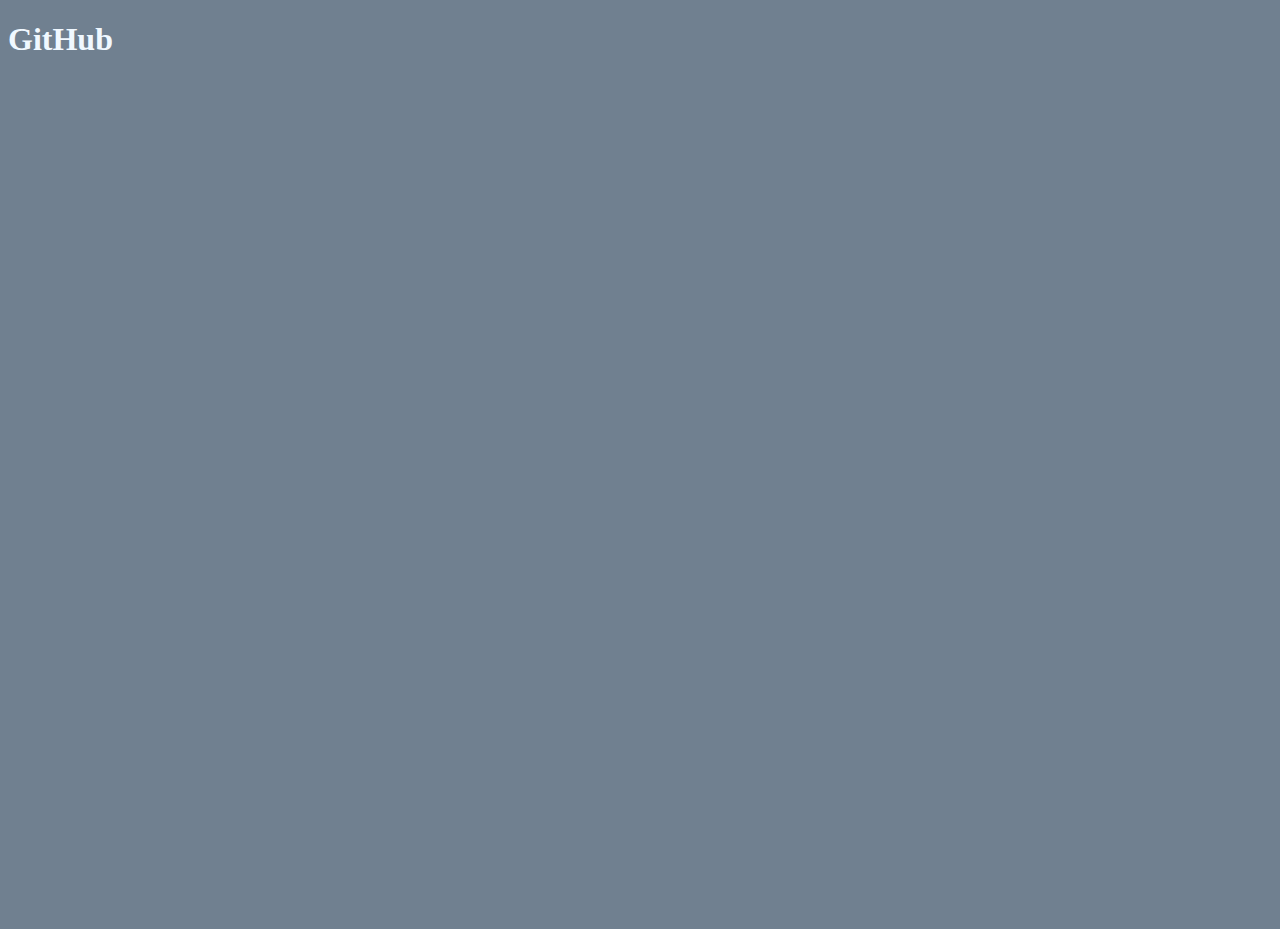
==== index.html @ 40336f4d "tok htmlfil ut av htmlfolder" ====
<!DOCTYPE html>
<html lang="en">
<head>
    <meta charset="UTF-8">
    <title>First Demo</title>
    <link rel="stylesheet" href="../css/style.css">
</head>
<body>


<div class="a-little-box">
    <h1>GitHub</h1>
        <a href="../resources/git%20cheat%20sheet.pdf"><h3>Cheat Sheet</h3></a>
</div>
</body>
</html>
---- css/style.css ----
body {
    background-color: slategrey;
    color: aliceblue;
    width: 100vw;
    height: 100vh;
}

button {
    background-color: aliceblue;
    border:none;
    border-radius: 5px;
}

a {
    color: slategrey;
}
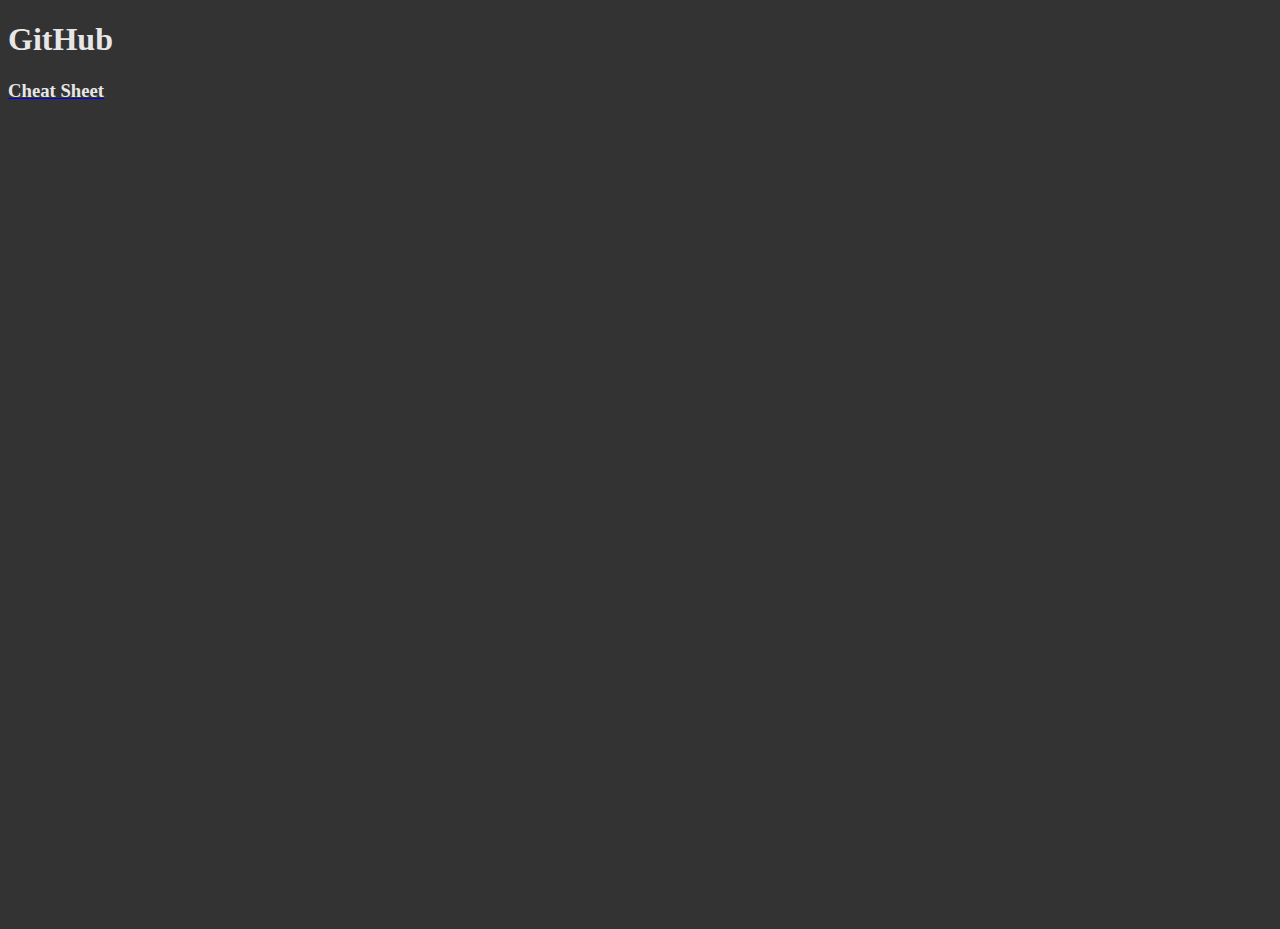
==== commit 9d31ac8f: "added domain to readme" ====
--- a/index.html
+++ b/index.html
@@ -3,14 +3,19 @@
 <head>
     <meta charset="UTF-8">
     <title>First Demo</title>
-    <link rel="stylesheet" href="../css/style.css">
+
+    <link rel="icon" href="data:image/svg+xml,
+    <svg xmlns=%22http://www.w3.org/2000/svg%22 viewBox=%220 0 100 100%22>
+    <text y=%22.9em%22 font-size=%2290%22> 👩🏽‍💻 </text></svg>">
+
+    <link rel="stylesheet" href="css/style.css">
 </head>
 <body>
-
+<!-- 👩🏽‍💻  ❇️  ☯️   🦩    🦨   👩🏽‍🎓   👩🏽‍💼   👩🏽‍🏫   👩🏽‍🔬   👸🏽    👩🏽‍⚕️    🕵🏽‍♀️-->
 
 <div class="a-little-box">
     <h1>GitHub</h1>
-        <a href="../resources/git%20cheat%20sheet.pdf"><h3>Cheat Sheet</h3></a>
+        <a href="resources/git%20cheat%20sheet.pdf"><h3>Cheat Sheet</h3></a>
 </div>
 </body>
 </html>--- a/css/style.css
+++ b/css/style.css
@@ -1,18 +1,14 @@
 body {
-    background-color: slategrey;
-    color: aliceblue;
+    background-color: #333333;
+    color: #E7E7E7;
     width: 100vw;
     height: 100vh;
 }
 
-button {
-    background-color: aliceblue;
-    border:none;
-    border-radius: 5px;
-}
-
-a {
-    color: slategrey;
+a h3 {
+    width: 120px;
+    color: #E7E7E7;
 }
 
 
+
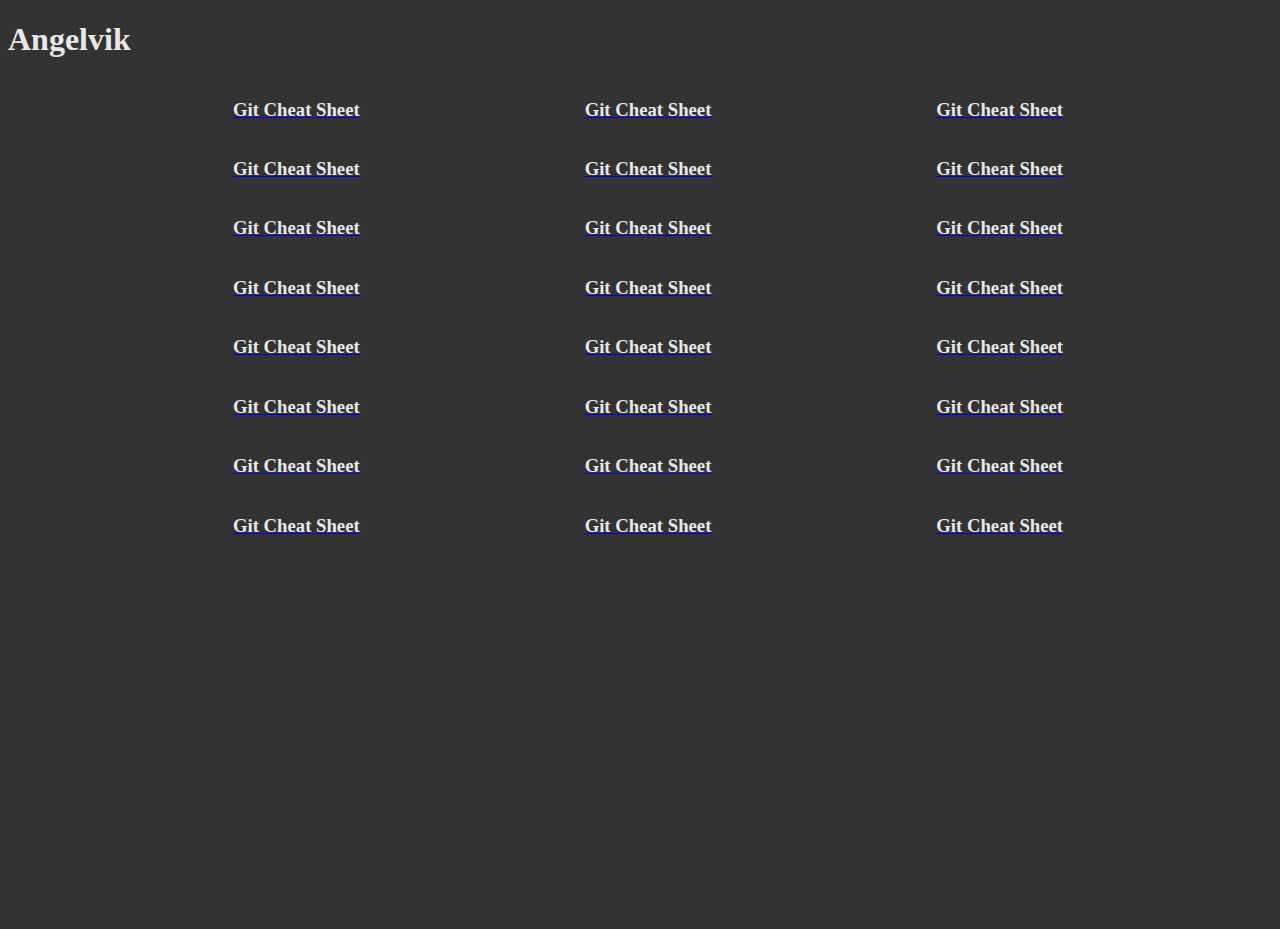
==== commit e8c4f697: "added domain to readme" ====
--- a/index.html
+++ b/index.html
@@ -2,7 +2,7 @@
 <html lang="en">
 <head>
     <meta charset="UTF-8">
-    <title>First Demo</title>
+    <title>Angelvik</title>
 
     <link rel="icon" href="data:image/svg+xml,
     <svg xmlns=%22http://www.w3.org/2000/svg%22 viewBox=%220 0 100 100%22>
@@ -13,9 +13,55 @@
 <body>
 <!-- 👩🏽‍💻  ❇️  ☯️   🦩    🦨   👩🏽‍🎓   👩🏽‍💼   👩🏽‍🏫   👩🏽‍🔬   👸🏽    👩🏽‍⚕️    🕵🏽‍♀️-->
 
+<h1>Angelvik</h1>
+
 <div class="a-little-box">
-    <h1>GitHub</h1>
-        <a href="resources/git%20cheat%20sheet.pdf"><h3>Cheat Sheet</h3></a>
+    <a href="resources/git%20cheat%20sheet.pdf"><h3>Git Cheat Sheet</h3></a>
+    <a href="resources/git%20cheat%20sheet.pdf"><h3>Git Cheat Sheet</h3></a>
+    <a href="resources/git%20cheat%20sheet.pdf"><h3>Git Cheat Sheet</h3></a>
 </div>
+
+<div class="a-little-box">
+    <a href="resources/git%20cheat%20sheet.pdf"><h3>Git Cheat Sheet</h3></a>
+    <a href="resources/git%20cheat%20sheet.pdf"><h3>Git Cheat Sheet</h3></a>
+    <a href="resources/git%20cheat%20sheet.pdf"><h3>Git Cheat Sheet</h3></a>
+</div>
+
+<div class="a-little-box">
+    <a href="resources/git%20cheat%20sheet.pdf"><h3>Git Cheat Sheet</h3></a>
+    <a href="resources/git%20cheat%20sheet.pdf"><h3>Git Cheat Sheet</h3></a>
+    <a href="resources/git%20cheat%20sheet.pdf"><h3>Git Cheat Sheet</h3></a>
+</div>
+
+<div class="a-little-box">
+    <a href="resources/git%20cheat%20sheet.pdf"><h3>Git Cheat Sheet</h3></a>
+    <a href="resources/git%20cheat%20sheet.pdf"><h3>Git Cheat Sheet</h3></a>
+    <a href="resources/git%20cheat%20sheet.pdf"><h3>Git Cheat Sheet</h3></a>
+</div>
+
+<div class="a-little-box">
+    <a href="resources/git%20cheat%20sheet.pdf"><h3>Git Cheat Sheet</h3></a>
+    <a href="resources/git%20cheat%20sheet.pdf"><h3>Git Cheat Sheet</h3></a>
+    <a href="resources/git%20cheat%20sheet.pdf"><h3>Git Cheat Sheet</h3></a>
+</div>
+
+<div class="a-little-box">
+    <a href="resources/git%20cheat%20sheet.pdf"><h3>Git Cheat Sheet</h3></a>
+    <a href="resources/git%20cheat%20sheet.pdf"><h3>Git Cheat Sheet</h3></a>
+    <a href="resources/git%20cheat%20sheet.pdf"><h3>Git Cheat Sheet</h3></a>
+</div>
+
+<div class="a-little-box">
+    <a href="resources/git%20cheat%20sheet.pdf"><h3>Git Cheat Sheet</h3></a>
+    <a href="resources/git%20cheat%20sheet.pdf"><h3>Git Cheat Sheet</h3></a>
+    <a href="resources/git%20cheat%20sheet.pdf"><h3>Git Cheat Sheet</h3></a>
+</div>
+
+<div class="a-little-box">
+    <a href="resources/git%20cheat%20sheet.pdf"><h3>Git Cheat Sheet</h3></a>
+    <a href="resources/git%20cheat%20sheet.pdf"><h3>Git Cheat Sheet</h3></a>
+    <a href="resources/git%20cheat%20sheet.pdf"><h3>Git Cheat Sheet</h3></a>
+</div>
+
 </body>
 </html>--- a/css/style.css
+++ b/css/style.css
@@ -5,8 +5,12 @@
     height: 100vh;
 }
 
+.a-little-box {
+    display: flex;
+justify-content: space-evenly;
+}
+
 a h3 {
-    width: 120px;
     color: #E7E7E7;
 }
 
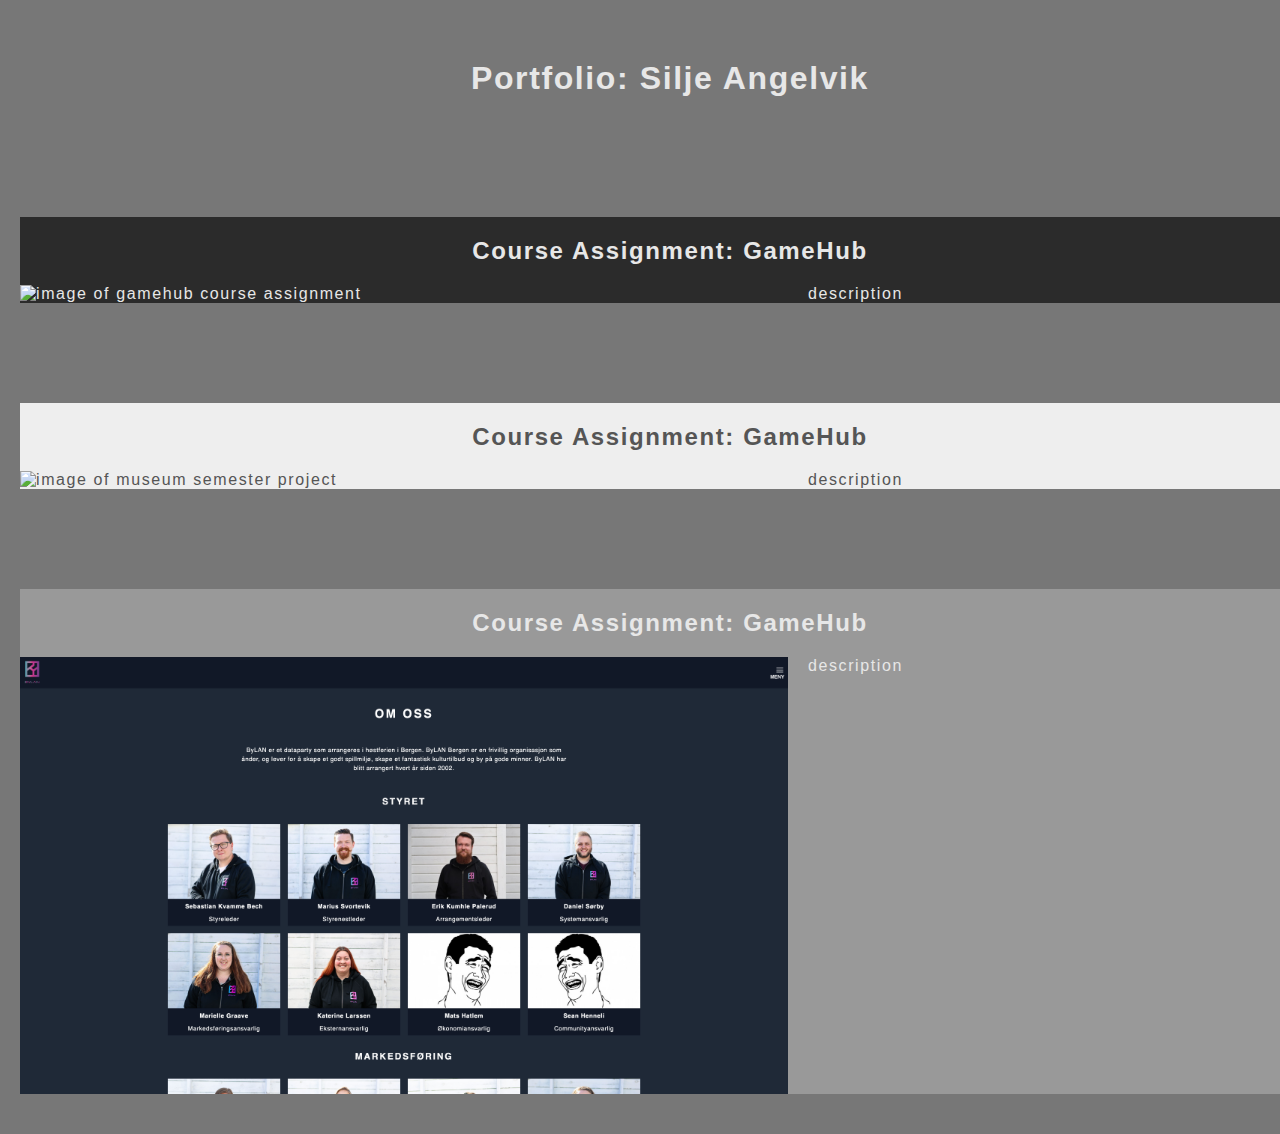
==== commit d81c0a03: "added domain to readme" ====
--- a/index.html
+++ b/index.html
@@ -13,54 +13,31 @@
 <body>
 <!-- 👩🏽‍💻  ❇️  ☯️   🦩    🦨   👩🏽‍🎓   👩🏽‍💼   👩🏽‍🏫   👩🏽‍🔬   👸🏽    👩🏽‍⚕️    🕵🏽‍♀️-->
 
-<h1>Angelvik</h1>
+<h1>Portfolio: Silje Angelvik</h1>
 
-<div class="a-little-box">
-    <a href="resources/git%20cheat%20sheet.pdf"><h3>Git Cheat Sheet</h3></a>
-    <a href="resources/git%20cheat%20sheet.pdf"><h3>Git Cheat Sheet</h3></a>
-    <a href="resources/git%20cheat%20sheet.pdf"><h3>Git Cheat Sheet</h3></a>
+<div class="wrapper">
+    <h2>Course Assignment: <a href="https://gamehub-course-assignment.netlify.app/index.html">GameHub</a></h2>
+    <div class="row">
+        <img src="media/CAgamehub.png" alt="image of gamehub course assignment">
+        <div>description</div>
+    </div>
 </div>
 
-<div class="a-little-box">
-    <a href="resources/git%20cheat%20sheet.pdf"><h3>Git Cheat Sheet</h3></a>
-    <a href="resources/git%20cheat%20sheet.pdf"><h3>Git Cheat Sheet</h3></a>
-    <a href="resources/git%20cheat%20sheet.pdf"><h3>Git Cheat Sheet</h3></a>
+<div class="wrapper">
+    <h2>Course Assignment: <a href="https://gamehub-course-assignment.netlify.app/index.html">GameHub</a></h2>
+    <div class="row">
+        <img src="media/SPmuseum.png" alt="image of museum semester project">
+        <div>description</div>
+    </div>
 </div>
 
-<div class="a-little-box">
-    <a href="resources/git%20cheat%20sheet.pdf"><h3>Git Cheat Sheet</h3></a>
-    <a href="resources/git%20cheat%20sheet.pdf"><h3>Git Cheat Sheet</h3></a>
-    <a href="resources/git%20cheat%20sheet.pdf"><h3>Git Cheat Sheet</h3></a>
-</div>
 
-<div class="a-little-box">
-    <a href="resources/git%20cheat%20sheet.pdf"><h3>Git Cheat Sheet</h3></a>
-    <a href="resources/git%20cheat%20sheet.pdf"><h3>Git Cheat Sheet</h3></a>
-    <a href="resources/git%20cheat%20sheet.pdf"><h3>Git Cheat Sheet</h3></a>
-</div>
-
-<div class="a-little-box">
-    <a href="resources/git%20cheat%20sheet.pdf"><h3>Git Cheat Sheet</h3></a>
-    <a href="resources/git%20cheat%20sheet.pdf"><h3>Git Cheat Sheet</h3></a>
-    <a href="resources/git%20cheat%20sheet.pdf"><h3>Git Cheat Sheet</h3></a>
-</div>
-
-<div class="a-little-box">
-    <a href="resources/git%20cheat%20sheet.pdf"><h3>Git Cheat Sheet</h3></a>
-    <a href="resources/git%20cheat%20sheet.pdf"><h3>Git Cheat Sheet</h3></a>
-    <a href="resources/git%20cheat%20sheet.pdf"><h3>Git Cheat Sheet</h3></a>
-</div>
-
-<div class="a-little-box">
-    <a href="resources/git%20cheat%20sheet.pdf"><h3>Git Cheat Sheet</h3></a>
-    <a href="resources/git%20cheat%20sheet.pdf"><h3>Git Cheat Sheet</h3></a>
-    <a href="resources/git%20cheat%20sheet.pdf"><h3>Git Cheat Sheet</h3></a>
-</div>
-
-<div class="a-little-box">
-    <a href="resources/git%20cheat%20sheet.pdf"><h3>Git Cheat Sheet</h3></a>
-    <a href="resources/git%20cheat%20sheet.pdf"><h3>Git Cheat Sheet</h3></a>
-    <a href="resources/git%20cheat%20sheet.pdf"><h3>Git Cheat Sheet</h3></a>
+<div class="wrapper">
+    <h2>Course Assignment: <a href="https://gamehub-course-assignment.netlify.app/index.html">GameHub</a></h2>
+    <div class="row">
+        <img src="media/PEbylan.png" alt="image of bylan exam project">
+        <div>description</div>
+    </div>
 </div>
 
 </body>
--- a/css/style.css
+++ b/css/style.css
@@ -1,18 +1,63 @@
-body {
-    background-color: #333333;
-    color: #E7E7E7;
-    width: 100vw;
-    height: 100vh;
+:root {
+    --primaryFont: #e7e7e7;
+    --primaryBackground: #777;
+    --secondaryBackground: #2b2b2b;
+
+    --gamehubBackground: #2b2b2b;
+    --museumBackground: #eee;
+    --museumFont: #555;
+    --bylanBackground: #999;
 }
 
-.a-little-box {
-    display: flex;
-justify-content: space-evenly;
-}
-
-a h3 {
-    color: #E7E7E7;
+* {
+    margin:0; padding: 0;
+    /* border: 1px solid white; /**/
 }
 
 
+body {
+    background-color: var(--primaryBackground);
+    color: var(--primaryFont);
+    width: 100vw;
+    height: 100%;
+    margin: 0 auto;
+    padding: 40px 20px;
+    font-family: sans-serif;
+    letter-spacing: 0.1em;
+    display: flex;
+    flex-direction: column;
+    row-gap: 100px;
+    overflow-x: hidden;
+}
+h1,h2 { width: 100%; text-align: center; }
+h1,h2,h3,h4 { padding: 20px 10px; }
+a { color: #E7E7E7; text-decoration: none; }
+body .wrapper:nth-child(2) { background: var(--gamehubBackground); color: var(--primaryFont); }
+body .wrapper:nth-child(2) a { color: var(--primaryFont); }
+body .wrapper:nth-child(3) { background: var(--museumBackground); color: var(--museumFont); }
+body .wrapper:nth-child(3) a { color: var(--museumFont); }
+body .wrapper:nth-child(4) { background: var(--bylanBackground); color: var(--primaryFont); }
+body .wrapper:nth-child(4) a { color: var(--primaryFont); }
 
+
+.wrapper {
+    /* border:1px solid var(--primaryFont); /**/
+    max-width: 100%;
+    /* height: 100vh;/**/
+}
+
+.row {
+    display: flex;
+    flex-wrap: wrap;
+    justify-content: flex-start; /* horizontal */
+    /*align-items: center; /* vertical /**/
+    gap: 20px;
+}
+
+img {width: 60%; }
+div.row div {}
+
+
+@media screen and (max-width: 320px) {
+    div.row {}
+}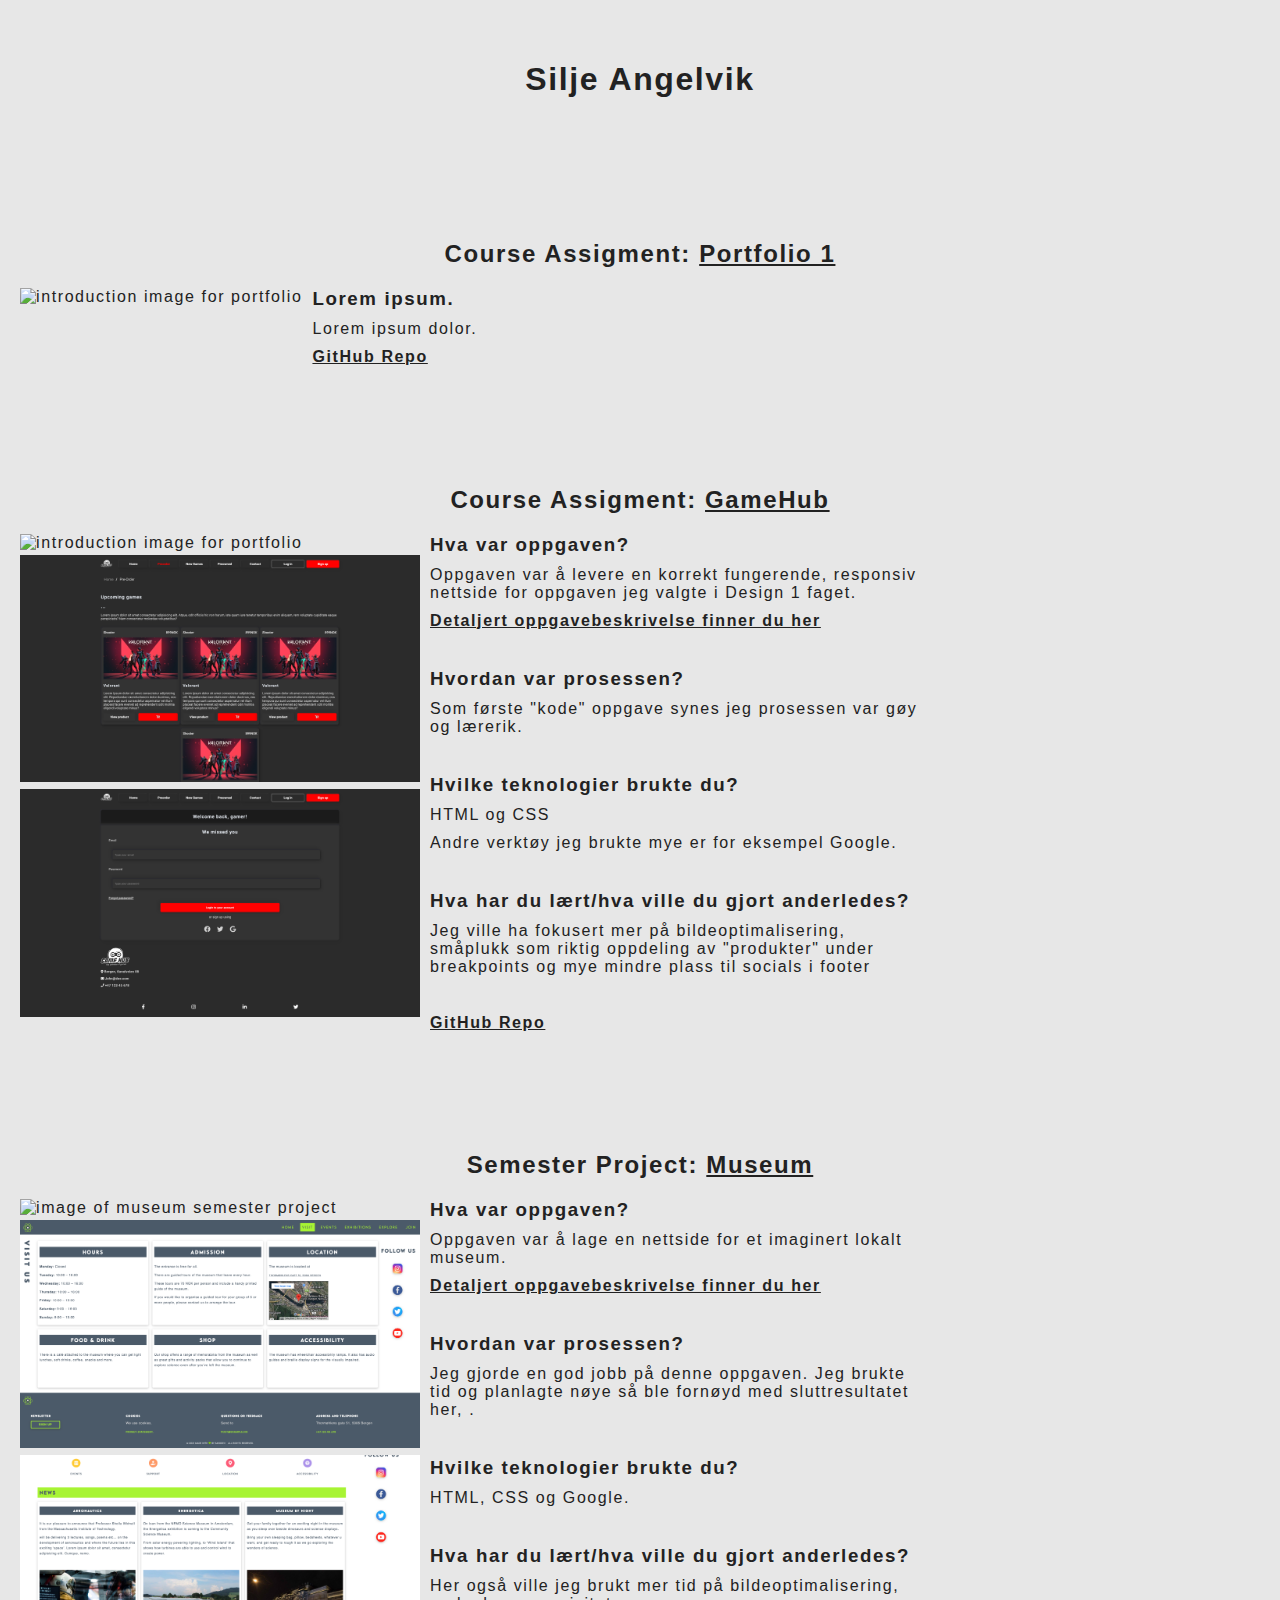
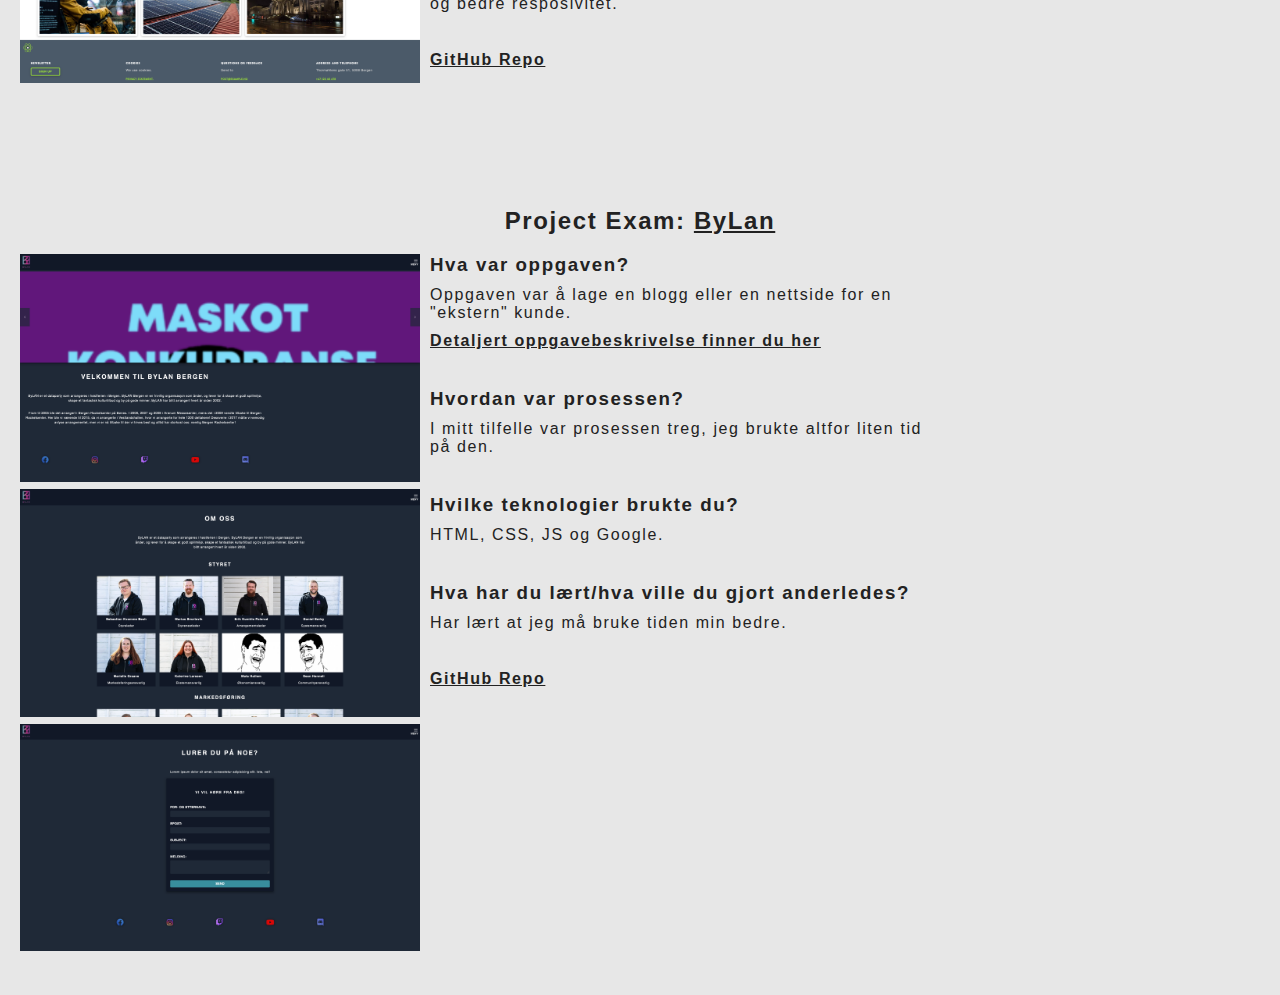
==== commit b3a3b128: "added previous projects and wrote about it" ====
--- a/index.html
+++ b/index.html
@@ -13,32 +13,142 @@
 <body>
 <!-- 👩🏽‍💻  ❇️  ☯️   🦩    🦨   👩🏽‍🎓   👩🏽‍💼   👩🏽‍🏫   👩🏽‍🔬   👸🏽    👩🏽‍⚕️    🕵🏽‍♀️-->
 
-<h1>Portfolio: Silje Angelvik</h1>
-
+<h1>Silje Angelvik</h1>
 <div class="wrapper">
-    <h2>Course Assignment: <a href="https://gamehub-course-assignment.netlify.app/index.html">GameHub</a></h2>
+    <h2>Course Assigment: <a href="">Portfolio 1</a></h2>
     <div class="row">
-        <img src="media/CAgamehub.png" alt="image of gamehub course assignment">
-        <div>description</div>
-    </div>
-</div>
-
-<div class="wrapper">
-    <h2>Course Assignment: <a href="https://gamehub-course-assignment.netlify.app/index.html">GameHub</a></h2>
-    <div class="row">
-        <img src="media/SPmuseum.png" alt="image of museum semester project">
-        <div>description</div>
+       <div class="col">
+           <picture> <!-- 1280 x 855 -->
+               <source srcset="https://cdn.pixabay.com/photo/2022/04/07/17/56/ocean-7118082_1280.jpg">
+               <img src="https://cdn.pixabay.com/photo/2022/04/07/17/56/ocean-7118082_1280.jpg" alt="introduction image for portfolio"/>
+           </picture>
+       </div>
+        <div class="col">
+            <h3>Lorem ipsum.</h3>
+            <p>Lorem ipsum dolor.</p>
+            <p><a href="https://github.com/siljeangelvik/demo-290921">GitHub Repo</a></p>
+        </div>
     </div>
 </div>
 
 
 <div class="wrapper">
-    <h2>Course Assignment: <a href="https://gamehub-course-assignment.netlify.app/index.html">GameHub</a></h2>
+    <h2>Course Assigment: <a href="https://gamehub-course-assignment.netlify.app/index.html">GameHub</a></h2>
     <div class="row">
-        <img src="media/PEbylan.png" alt="image of bylan exam project">
-        <div>description</div>
+        <div class="col">
+            <picture> <!-- 1280 x 855 -->
+                <source srcset="media/CAgamehub.png">
+                <img src="media/CAgamehub.png"
+                     alt="introduction image for portfolio"/>
+            </picture>
+            <picture> <!-- 1280 x 855 -->
+                <source srcset="media/CAgamehub1.png">
+                <img src="media/CAgamehub1.png"
+                     alt="introduction image for portfolio"/>
+            </picture>
+            <picture> <!-- 1280 x 855 -->
+                <source srcset="media/CAgamehub2.png">
+                <img src="media/CAgamehub2.png"
+                     alt="introduction image for portfolio"/>
+            </picture>
+        </div>
+        <div class="col">
+            <h3>Hva var oppgaven?</h3>
+            <p>Oppgaven var å levere en korrekt fungerende,
+                responsiv nettside for oppgaven jeg valgte i Design 1 faget.</p>
+            <p><a href="https://cloudplayer-eu.bravais.com/preview?p=kRTsMajAj4PrGZy5Sgp1gf6f0DZsjMMOZqafYdE3WuXQ9hYhvgzZMTlfH3hXCs4vDAel0m1nylLnUliVB5d/vGQtTeuS5X%20L5sFlGgE7ssUM0U5AluDe7FoJGXU4VRRKSYS0JsBIjaEL4egUXyxNNQ2FiEb60L5Z5PL73Fdd3sC91V3T/lCluNQWkb8ylM/xWhhGBU5P9rXvHM3tPmoR13xsGVVc3UKqZHkeQZm6b3u%20tE8/eUCR/pm9vSvXQL5g/THC1SFMOu6Vj3mZ6cMB0Rg3usameyOAIiziDFYtTCoqMAsIqaBWIm0CUSpxUnNH5q21qj0DwngeDCnB8KxBiIATyKFnwgqREwBZV2/hBJaufUYREUXPW1Ibmz6kT1OUcKZ5p%20QoG9QfkcEVEVauE9LWs82sSr6LmlIsYFeha8rh0DdbQazJ2H91CWmjBnOdPLqtNkpLtaMBALYt5GXiX6Ni%20koUi5ujITzs6mXEFbh40eiff1lRNBxCiLHy7QGw7LPpSnu22qJB8ySV1vmq4mJoqwB29uzxurnQ3kJvzfBQVlx1eUJDAztmX2A2K45CGXjDiM1bY5Q0uVnMO9JyApT4NWfDwcdylKwvNEH8jbbyVtlN/GhJxp85KpOn3S25Givl%20HAEQfsyZsiWp4gjYMi9z%20TNak6SM6ky/AtT8pfep2IUgofY7WOtq/emIVQEFvnmQOSUxg9T6UbUCRg2ljdLPTyDpTM3%20iH1OUR5i7dzFksewlRtgwY95pB52cejUVQpKDuRlfQSWrm4jqQhGj16iDEhiFP8GA0SzIxqVqy0%20b/edaZQoDm8sThjJUMLM6ky/AtT8pe%204Cs6yid0KHD0VAlLE7JmAqpquHNDxDMdQeGILvljJ5xa47GFWJhWYcWVeLN47nYMjrkruxKjrzOpMvwLU/KXztVTSUr2w5BaosayiigVFS/KAfaLFcb5xlLCeDBOX1Ug23wzJFB/MN4G7Dx4QSlTcPRUCUsTsmY5cGuWBIgDicikfFtCPvARt6AXMmSIgB7cOhD7D2459MRcv6lHDlir&lastCDSsessionCheck=1654768973255&lastCDSsessionCheck=1654865596729">Detaljert oppgavebeskrivelse finner du her</a></p>
+            &nbsp;
+            <h3>Hvordan var prosessen?</h3>
+            <p>Som første "kode" oppgave synes jeg prosessen var gøy og lærerik.</p>
+            &nbsp;
+            <h3>Hvilke teknologier brukte du?</h3>
+            <p>HTML og CSS</p>
+            <p>Andre verktøy jeg brukte mye er for eksempel Google.</p>
+            &nbsp;
+            <h3>Hva har du lært/hva ville du gjort anderledes? </h3>
+            <p>Jeg ville ha fokusert mer på bildeoptimalisering, småplukk som riktig oppdeling av "produkter" under breakpoints og mye mindre plass til socials i footer  </p>
+            &nbsp;
+            <p><a href="https://github.com/siljeangelvik/gamehub-caas">GitHub Repo</a></p>
+        </div>
     </div>
 </div>
 
+
+<div class="wrapper">
+    <h2>Semester Project: <a href="https://semesterproject-exam.netlify.app/">Museum</a></h2>
+    <div class="row">
+        <div class="col">
+            <picture> <!-- 1280 x 855 -->
+                <source srcset="media/SPmuseum.png">
+                <img src="media/SPmuseum.png" alt="image of museum semester project" />
+            </picture>
+            <picture> <!-- 1280 x 855 -->
+                <source srcset="media/SPmuseum1.png">
+                <img src="media/SPmuseum1.png" alt="image of museum semester project" />
+            </picture>
+            <picture> <!-- 1280 x 855 -->
+                <source srcset="media/SPmuseum2.png">
+                <img src="media/SPmuseum2.png" alt="image of museum semester project" />
+            </picture>
+        </div>
+
+        <div class="col">
+            <h3>Hva var oppgaven?</h3>
+            <p>Oppgaven var å lage en nettside for et imaginert lokalt museum.</p>
+            <p><a href="https://cdn.discordapp.com/attachments/872021496938254376/968442625642352690/README.pdf">Detaljert oppgavebeskrivelse finner du her</a></p>
+            &nbsp;
+            <h3>Hvordan var prosessen?</h3>
+            <p>Jeg gjorde en god jobb på denne oppgaven. Jeg brukte tid og planlagte nøye så ble fornøyd med sluttresultatet her, .</p>
+            &nbsp;
+            <h3>Hvilke teknologier brukte du?</h3>
+            <p>HTML, CSS og Google.</p>
+            &nbsp;
+            <h3>Hva har du lært/hva ville du gjort anderledes? </h3>
+            <p>Her også ville jeg brukt mer tid på bildeoptimalisering, og bedre resposivitet.</p>
+            &nbsp;
+            <p><a href="https://github.com/siljeangelvik/science-museum">GitHub Repo</a></p>
+        </div>
+    </div>
+</div>
+
+<div class="wrapper">
+    <h2>Project Exam: <a href="https://exam1-bylan.netlify.app/index.html">ByLan</a></h2>
+    <div class="row">
+        <div class="col">
+            <picture> <!-- 1280 x 855 -->
+                <source srcset="media/PEbylan.png">
+                <img src="media/PEbylan.png" alt="image of bylan exam project" />
+            </picture>
+            <picture> <!-- 1280 x 855 -->
+                <source srcset="media/PEbylan1.png">
+                <img src="media/PEbylan1.png" alt="image of bylan exam project" />
+            </picture>
+            <picture> <!-- 1280 x 855 -->
+                <source srcset="media/PEbylan2.png">
+                <img src="media/PEbylan2.png" alt="image of bylan exam project" />
+            </picture>
+        </div>
+
+        <div class="col">
+            <h3>Hva var oppgaven?</h3>
+            <p>Oppgaven var å lage en blogg eller en nettside for en "ekstern" kunde.</p>
+            <p><a href="https://cdn.discordapp.com/attachments/872021496938254376/968442625642352690/README.pdf">Detaljert oppgavebeskrivelse finner du her</a></p>
+            &nbsp;
+            <h3>Hvordan var prosessen?</h3>
+            <p>I mitt tilfelle var prosessen treg, jeg brukte altfor liten tid på den.</p>
+            &nbsp;
+            <h3>Hvilke teknologier brukte du?</h3>
+            <p>HTML, CSS, JS og Google.</p>
+            &nbsp;
+            <h3>Hva har du lært/hva ville du gjort anderledes? </h3>
+            <p>Har lært at jeg må bruke tiden min bedre.</p>
+            &nbsp;
+            <p><a href="https://github.com/siljeangelvik/bylan-exam">GitHub Repo</a></p>
+        </div>
+    </div>
+</div>
+
+
+
 </body>
 </html>--- a/css/style.css
+++ b/css/style.css
@@ -1,26 +1,21 @@
+/* @formatter:off */
 :root {
-    --primaryFont: #e7e7e7;
-    --primaryBackground: #777;
-    --secondaryBackground: #2b2b2b;
+    --primaryFont: #222;
+    --primaryBackground: #e7e7e7;
 
-    --gamehubBackground: #2b2b2b;
-    --museumBackground: #eee;
+    --gamehubBackground: #222;
+    --museumBackground: #4c5a69;
     --museumFont: #555;
-    --bylanBackground: #999;
+    --bylanBackground: #111827;
 }
 
-* {
-    margin:0; padding: 0;
-    /* border: 1px solid white; /**/
-}
-
-
+* { margin: 0; padding: 0;  /* border: 1px solid white; /**/ }
 body {
+    max-width: 640px;
+    height: 100%;
+    margin: 0 auto;
     background-color: var(--primaryBackground);
     color: var(--primaryFont);
-    width: 100vw;
-    height: 100%;
-    margin: 0 auto;
     padding: 40px 20px;
     font-family: sans-serif;
     letter-spacing: 0.1em;
@@ -29,35 +24,72 @@
     row-gap: 100px;
     overflow-x: hidden;
 }
-h1,h2 { width: 100%; text-align: center; }
-h1,h2,h3,h4 { padding: 20px 10px; }
-a { color: #E7E7E7; text-decoration: none; }
-body .wrapper:nth-child(2) { background: var(--gamehubBackground); color: var(--primaryFont); }
-body .wrapper:nth-child(2) a { color: var(--primaryFont); }
-body .wrapper:nth-child(3) { background: var(--museumBackground); color: var(--museumFont); }
-body .wrapper:nth-child(3) a { color: var(--museumFont); }
-body .wrapper:nth-child(4) { background: var(--bylanBackground); color: var(--primaryFont); }
-body .wrapper:nth-child(4) a { color: var(--primaryFont); }
+
+section { display: flex; flex-direction: column; gap:120px;}
+a { text-decoration: none; font-weight: bold; }
+a, p { color: var(--primaryFont); }
+p { font-size: 16px;  /* max-width: 350px; /**/ }
+h1,h2  { text-align: center; /**/ }
+h1, h2, h3, h4, h5, h6 { display: block; font-weight: bold; }
+
+h1 { font-size: 2em; margin: 0.67em 0; }
+h2 { font-size: 1.5em; margin: 0.83em 0; }
+h3 { font-size: 1.17em; /* margin: 1em 0; /**/ }
+h4 { font-size: 1em; margin: 1.33em 0; }
+h5 { font-size: .83em; margin: 1.67em 0; }
+h6 { font-size: .67em; margin: 2.33em 0; }
+
+.wrapper { max-width: 100%; }
+
+/*
+.wrapper:nth-child(3) { background: var(--gamehubBackground); }
+.wrapper:nth-child(4) { background: var(--museumBackground); }
+.wrapper:nth-child(5) { background: var(--bylanBackground); }
+/**/
+.wrapper a { text-decoration: underline var(--primaryFont); }
+.wrapper:nth-child(3), .wrapper:nth-child(3) a,
+.wrapper:nth-child(4), .wrapper:nth-child(4) a,
+.wrapper:nth-child(5), .wrapper:nth-child(5) a { color: var(--primaryFont); }
 
 
-.wrapper {
-    /* border:1px solid var(--primaryFont); /**/
+.row { display: flex; flex-wrap: wrap;
+    /* justify-content: center; /* horizontal */
+    /* align-items: center; /* vertical /**/
     max-width: 100%;
-    /* height: 100vh;/**/
+}
+.row img { max-width: 200px; max-height: 100px; }
+
+.col:last-child {
+    display: flex;
+    flex-direction: column;
+    flex-wrap: nowrap;
+    gap: 10px;
 }
 
-.row {
+.col:first-child {
     display: flex;
-    flex-wrap: wrap;
-    justify-content: flex-start; /* horizontal */
-    /*align-items: center; /* vertical /**/
-    gap: 20px;
+    flex-direction: row;
+    gap: 3px;
 }
 
-img {width: 60%; }
-div.row div {}
+@media screen and (min-width: 600px) {
+    body { max-width: 1280px; }
+    .row {justify-items: baseline; }
+    .row img { max-width: 400px; max-height: 300px; }
+    .col:first-child { flex-direction: column; }
+    .row .col:last-child { max-width: 40%; padding-left: 10px; }
+}
 
+/*
+.col {
+    display: flex;
+    flex-direction: column;
+    gap: 30px 10px;
+    max-width: 100%;
+}
 
-@media screen and (max-width: 320px) {
-    div.row {}
-}+.box .col p, .box .col ul { max-width: fit-content; }
+.box .row { display: flex; flex-wrap: wrap; justify-content: center; }
+
+ul { display: flex; flex-direction: column; gap: 8px 0; }
+ul,li { text-decoration: none; list-style-type: none; }
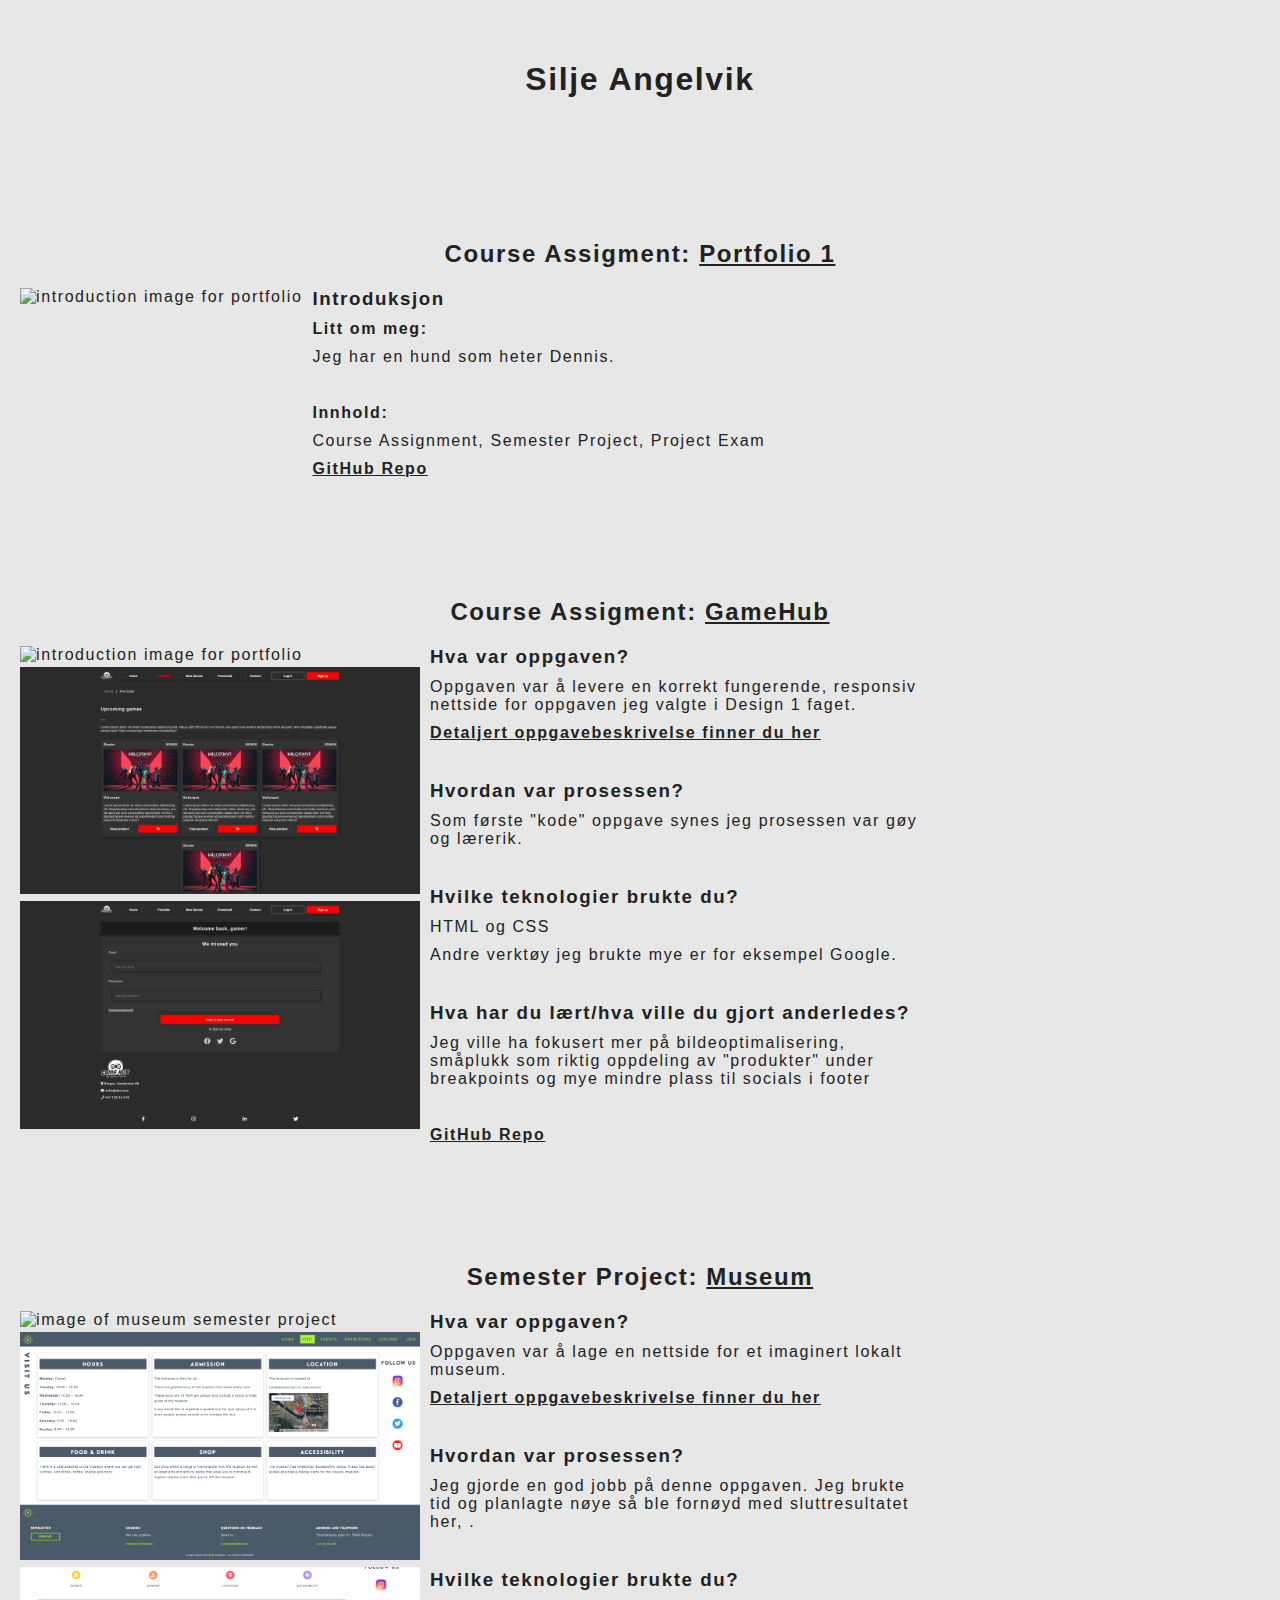
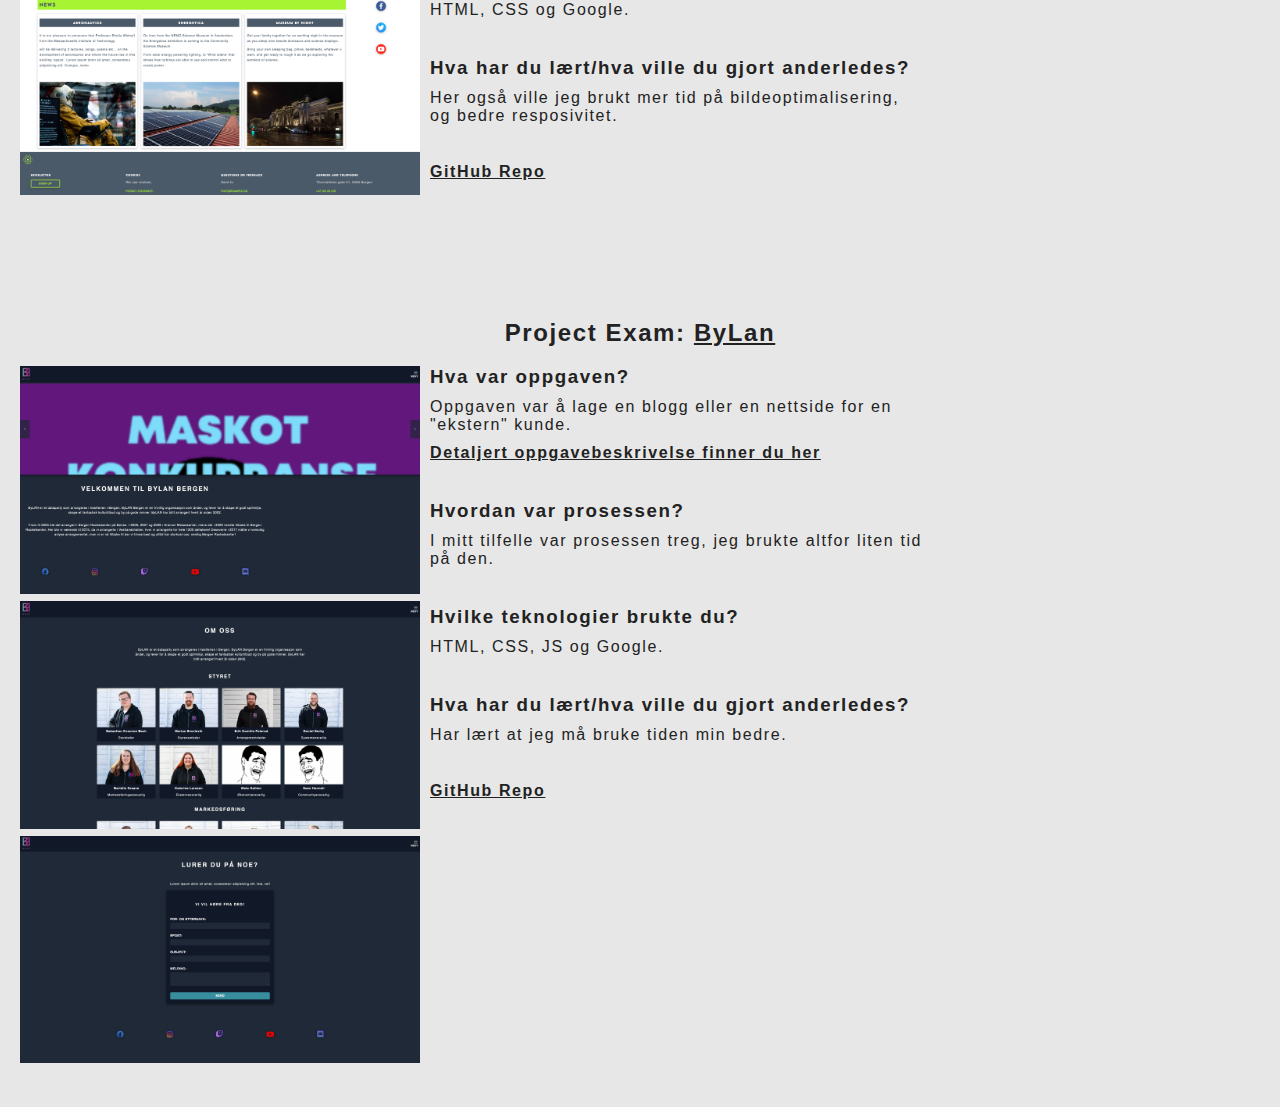
==== commit 9055358e: "added previous projects and wrote about it" ====
--- a/index.html
+++ b/index.html
@@ -19,14 +19,18 @@
     <div class="row">
        <div class="col">
            <picture> <!-- 1280 x 855 -->
-               <source srcset="https://cdn.pixabay.com/photo/2022/04/07/17/56/ocean-7118082_1280.jpg">
-               <img src="https://cdn.pixabay.com/photo/2022/04/07/17/56/ocean-7118082_1280.jpg" alt="introduction image for portfolio"/>
+               <source srcset="media/dennis.jpeg">
+               <img src="media/dennis.jpeg" alt="introduction image for portfolio"/>
            </picture>
        </div>
         <div class="col">
-            <h3>Lorem ipsum.</h3>
-            <p>Lorem ipsum dolor.</p>
-            <p><a href="https://github.com/siljeangelvik/demo-290921">GitHub Repo</a></p>
+            <h3>Introduksjon</h3>
+            <p><strong>Litt om meg:</strong></p>
+            <p>Jeg har en hund som heter Dennis.</p>
+            &nbsp;
+            <p><strong>Innhold:</strong></p>
+            <p>Course Assignment, Semester Project, Project Exam</p>
+            <p><a href="https://angelvik.dev/">GitHub Repo</a></p>
         </div>
     </div>
 </div>
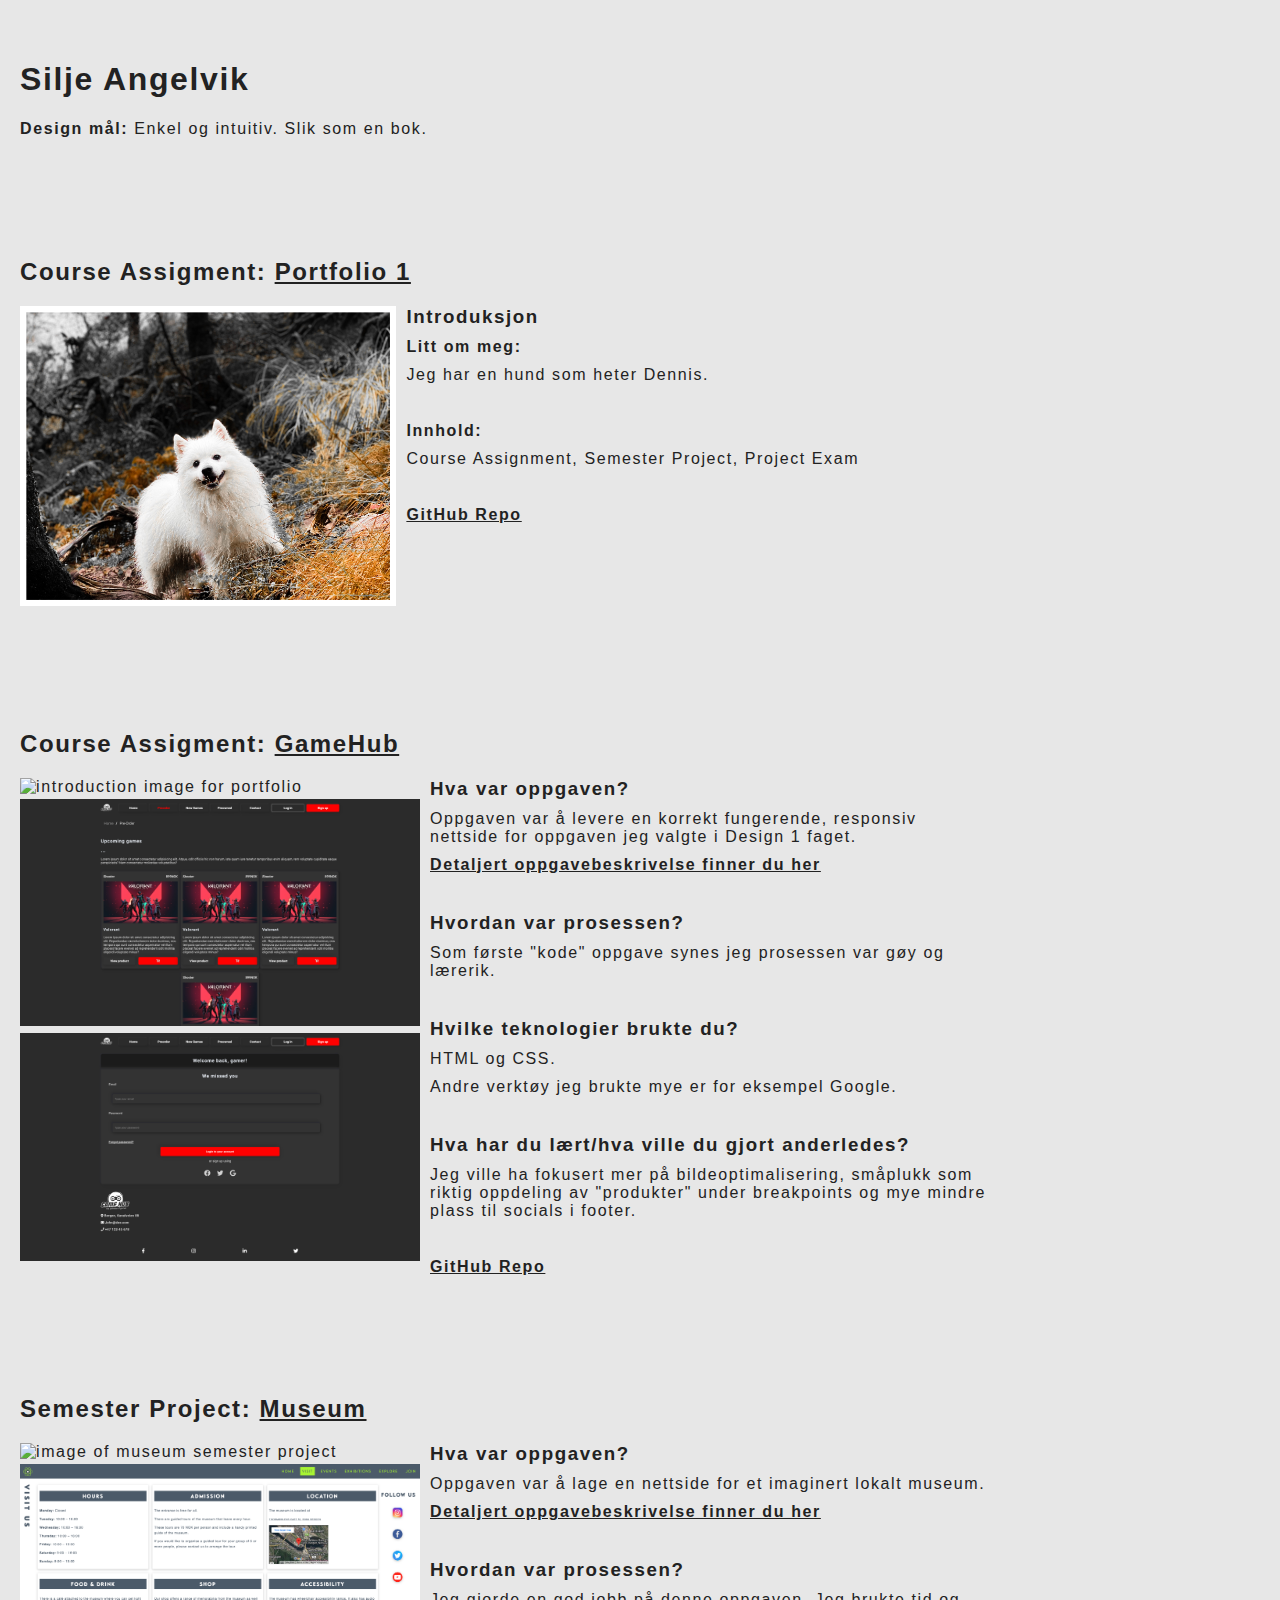
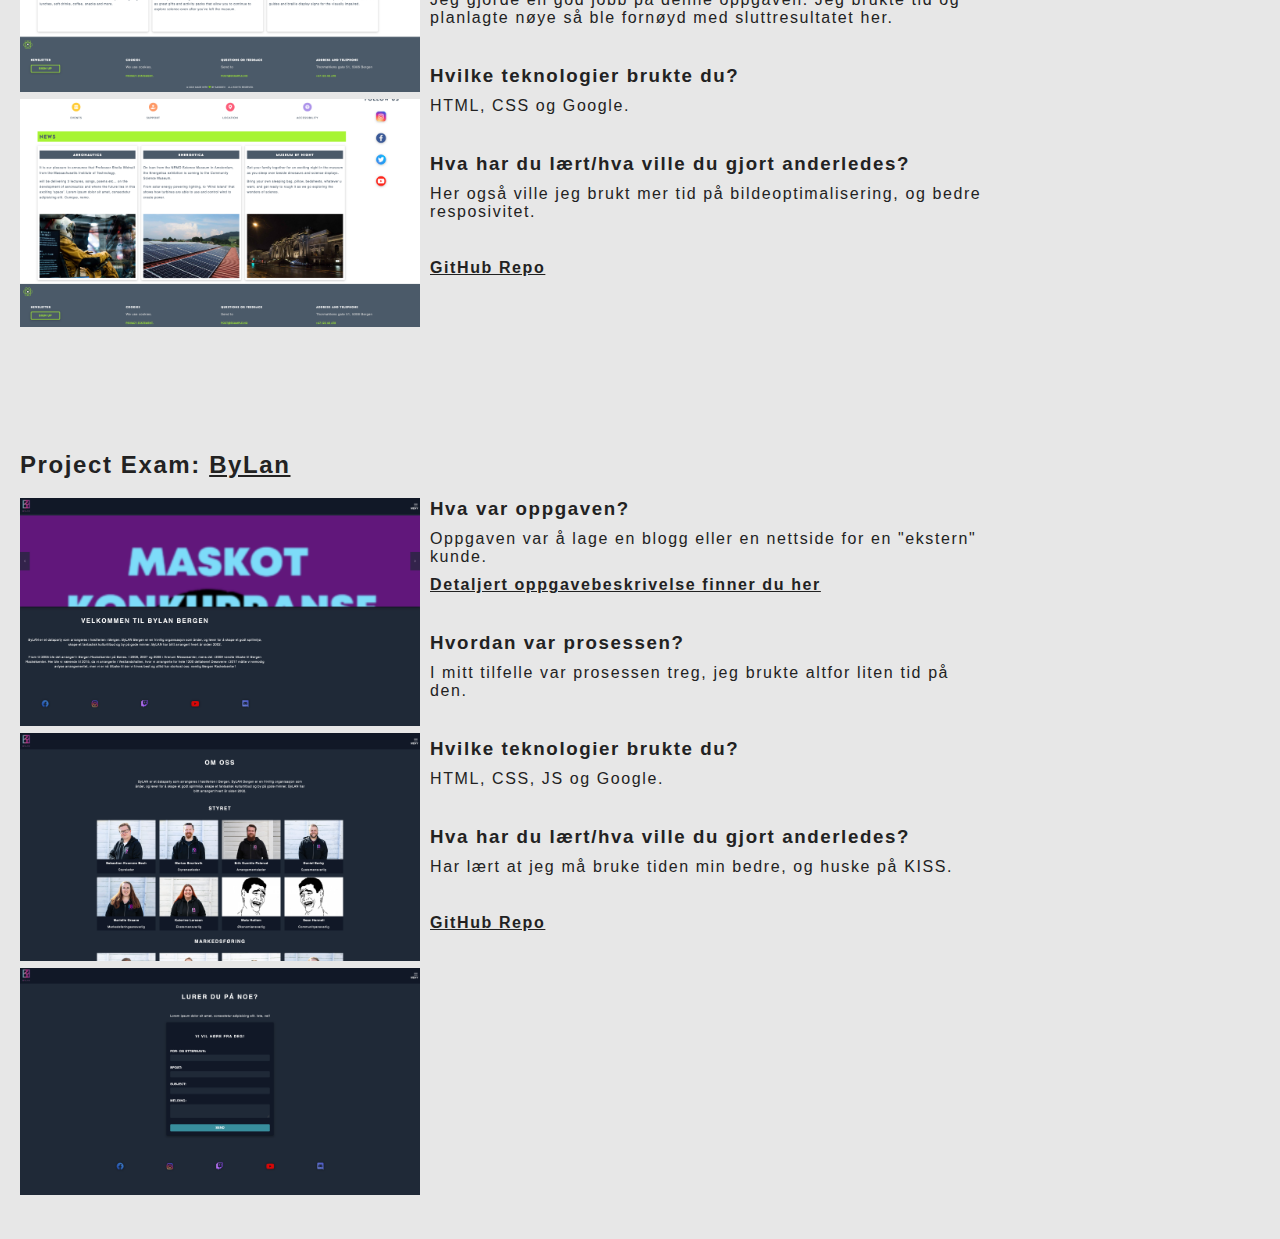
==== commit 7d395bf8: "added previous projects and wrote about it" ====
--- a/index.html
+++ b/index.html
@@ -2,23 +2,23 @@
 <html lang="en">
 <head>
     <meta charset="UTF-8">
-    <title>Angelvik</title>
-
+    <title>Silje Angelvik</title>
     <link rel="icon" href="data:image/svg+xml,
     <svg xmlns=%22http://www.w3.org/2000/svg%22 viewBox=%220 0 100 100%22>
     <text y=%22.9em%22 font-size=%2290%22> 👩🏽‍💻 </text></svg>">
-
     <link rel="stylesheet" href="css/style.css">
 </head>
 <body>
-<!-- 👩🏽‍💻  ❇️  ☯️   🦩    🦨   👩🏽‍🎓   👩🏽‍💼   👩🏽‍🏫   👩🏽‍🔬   👸🏽    👩🏽‍⚕️    🕵🏽‍♀️-->
+<div>
+    <h1>Silje Angelvik</h1>
+    <p><strong>Design mål:</strong> Enkel og intuitiv. Slik som en bok.</p>
+</div>
 
-<h1>Silje Angelvik</h1>
 <div class="wrapper">
     <h2>Course Assigment: <a href="">Portfolio 1</a></h2>
     <div class="row">
        <div class="col">
-           <picture> <!-- 1280 x 855 -->
+           <picture>
                <source srcset="media/dennis.jpeg">
                <img src="media/dennis.jpeg" alt="introduction image for portfolio"/>
            </picture>
@@ -30,27 +30,27 @@
             &nbsp;
             <p><strong>Innhold:</strong></p>
             <p>Course Assignment, Semester Project, Project Exam</p>
+            &nbsp;
             <p><a href="https://angelvik.dev/">GitHub Repo</a></p>
         </div>
     </div>
 </div>
 
-
 <div class="wrapper">
     <h2>Course Assigment: <a href="https://gamehub-course-assignment.netlify.app/index.html">GameHub</a></h2>
     <div class="row">
         <div class="col">
-            <picture> <!-- 1280 x 855 -->
+            <picture>
                 <source srcset="media/CAgamehub.png">
                 <img src="media/CAgamehub.png"
                      alt="introduction image for portfolio"/>
             </picture>
-            <picture> <!-- 1280 x 855 -->
+            <picture>
                 <source srcset="media/CAgamehub1.png">
                 <img src="media/CAgamehub1.png"
                      alt="introduction image for portfolio"/>
             </picture>
-            <picture> <!-- 1280 x 855 -->
+            <picture>
                 <source srcset="media/CAgamehub2.png">
                 <img src="media/CAgamehub2.png"
                      alt="introduction image for portfolio"/>
@@ -66,31 +66,30 @@
             <p>Som første "kode" oppgave synes jeg prosessen var gøy og lærerik.</p>
             &nbsp;
             <h3>Hvilke teknologier brukte du?</h3>
-            <p>HTML og CSS</p>
+            <p>HTML og CSS.</p>
             <p>Andre verktøy jeg brukte mye er for eksempel Google.</p>
             &nbsp;
             <h3>Hva har du lært/hva ville du gjort anderledes? </h3>
-            <p>Jeg ville ha fokusert mer på bildeoptimalisering, småplukk som riktig oppdeling av "produkter" under breakpoints og mye mindre plass til socials i footer  </p>
+            <p>Jeg ville ha fokusert mer på bildeoptimalisering, småplukk som riktig oppdeling av "produkter" under breakpoints og mye mindre plass til socials i footer.</p>
             &nbsp;
             <p><a href="https://github.com/siljeangelvik/gamehub-caas">GitHub Repo</a></p>
         </div>
     </div>
 </div>
 
-
 <div class="wrapper">
     <h2>Semester Project: <a href="https://semesterproject-exam.netlify.app/">Museum</a></h2>
     <div class="row">
         <div class="col">
-            <picture> <!-- 1280 x 855 -->
+            <picture>
                 <source srcset="media/SPmuseum.png">
                 <img src="media/SPmuseum.png" alt="image of museum semester project" />
             </picture>
-            <picture> <!-- 1280 x 855 -->
+            <picture>
                 <source srcset="media/SPmuseum1.png">
                 <img src="media/SPmuseum1.png" alt="image of museum semester project" />
             </picture>
-            <picture> <!-- 1280 x 855 -->
+            <picture>
                 <source srcset="media/SPmuseum2.png">
                 <img src="media/SPmuseum2.png" alt="image of museum semester project" />
             </picture>
@@ -102,7 +101,7 @@
             <p><a href="https://cdn.discordapp.com/attachments/872021496938254376/968442625642352690/README.pdf">Detaljert oppgavebeskrivelse finner du her</a></p>
             &nbsp;
             <h3>Hvordan var prosessen?</h3>
-            <p>Jeg gjorde en god jobb på denne oppgaven. Jeg brukte tid og planlagte nøye så ble fornøyd med sluttresultatet her, .</p>
+            <p>Jeg gjorde en god jobb på denne oppgaven. Jeg brukte tid og planlagte nøye så ble fornøyd med sluttresultatet her.</p>
             &nbsp;
             <h3>Hvilke teknologier brukte du?</h3>
             <p>HTML, CSS og Google.</p>
@@ -119,15 +118,15 @@
     <h2>Project Exam: <a href="https://exam1-bylan.netlify.app/index.html">ByLan</a></h2>
     <div class="row">
         <div class="col">
-            <picture> <!-- 1280 x 855 -->
+            <picture>
                 <source srcset="media/PEbylan.png">
                 <img src="media/PEbylan.png" alt="image of bylan exam project" />
             </picture>
-            <picture> <!-- 1280 x 855 -->
+            <picture>
                 <source srcset="media/PEbylan1.png">
                 <img src="media/PEbylan1.png" alt="image of bylan exam project" />
             </picture>
-            <picture> <!-- 1280 x 855 -->
+            <picture>
                 <source srcset="media/PEbylan2.png">
                 <img src="media/PEbylan2.png" alt="image of bylan exam project" />
             </picture>
@@ -145,14 +144,11 @@
             <p>HTML, CSS, JS og Google.</p>
             &nbsp;
             <h3>Hva har du lært/hva ville du gjort anderledes? </h3>
-            <p>Har lært at jeg må bruke tiden min bedre.</p>
+            <p>Har lært at jeg må bruke tiden min bedre, og huske på KISS.</p>
             &nbsp;
             <p><a href="https://github.com/siljeangelvik/bylan-exam">GitHub Repo</a></p>
         </div>
     </div>
 </div>
-
-
-
 </body>
 </html>--- a/css/style.css
+++ b/css/style.css
@@ -9,9 +9,8 @@
     --bylanBackground: #111827;
 }
 
-* { margin: 0; padding: 0;  /* border: 1px solid white; /**/ }
 body {
-    max-width: 640px;
+    max-width: 360px;
     height: 100%;
     margin: 0 auto;
     background-color: var(--primaryBackground);
@@ -25,13 +24,12 @@
     overflow-x: hidden;
 }
 
+* { margin: 0; padding: 0; }
 section { display: flex; flex-direction: column; gap:120px;}
 a { text-decoration: none; font-weight: bold; }
 a, p { color: var(--primaryFont); }
-p { font-size: 16px;  /* max-width: 350px; /**/ }
-h1,h2  { text-align: center; /**/ }
+p { font-size: 16px; }
 h1, h2, h3, h4, h5, h6 { display: block; font-weight: bold; }
-
 h1 { font-size: 2em; margin: 0.67em 0; }
 h2 { font-size: 1.5em; margin: 0.83em 0; }
 h3 { font-size: 1.17em; /* margin: 1em 0; /**/ }
@@ -41,55 +39,20 @@
 
 .wrapper { max-width: 100%; }
 
-/*
-.wrapper:nth-child(3) { background: var(--gamehubBackground); }
-.wrapper:nth-child(4) { background: var(--museumBackground); }
-.wrapper:nth-child(5) { background: var(--bylanBackground); }
-/**/
 .wrapper a { text-decoration: underline var(--primaryFont); }
 .wrapper:nth-child(3), .wrapper:nth-child(3) a,
 .wrapper:nth-child(4), .wrapper:nth-child(4) a,
 .wrapper:nth-child(5), .wrapper:nth-child(5) a { color: var(--primaryFont); }
 
-
-.row { display: flex; flex-wrap: wrap;
-    /* justify-content: center; /* horizontal */
-    /* align-items: center; /* vertical /**/
-    max-width: 100%;
-}
+.row { display: flex; flex-wrap: wrap; max-width: 100%; }
 .row img { max-width: 200px; max-height: 100px; }
 
-.col:last-child {
-    display: flex;
-    flex-direction: column;
-    flex-wrap: nowrap;
-    gap: 10px;
-}
-
-.col:first-child {
-    display: flex;
-    flex-direction: row;
-    gap: 3px;
-}
+.col:first-child { display: flex; flex-direction: row; gap: 3px; }
+.col:last-child { display: flex; flex-direction: column; flex-wrap: nowrap; gap: 10px; }
 
 @media screen and (min-width: 600px) {
     body { max-width: 1280px; }
-    .row {justify-items: baseline; }
     .row img { max-width: 400px; max-height: 300px; }
     .col:first-child { flex-direction: column; }
-    .row .col:last-child { max-width: 40%; padding-left: 10px; }
-}
-
-/*
-.col {
-    display: flex;
-    flex-direction: column;
-    gap: 30px 10px;
-    max-width: 100%;
-}
-
-.box .col p, .box .col ul { max-width: fit-content; }
-.box .row { display: flex; flex-wrap: wrap; justify-content: center; }
-
-ul { display: flex; flex-direction: column; gap: 8px 0; }
-ul,li { text-decoration: none; list-style-type: none; }
+    .row .col:last-child { max-width: 45%; padding-left: 10px; }
+}